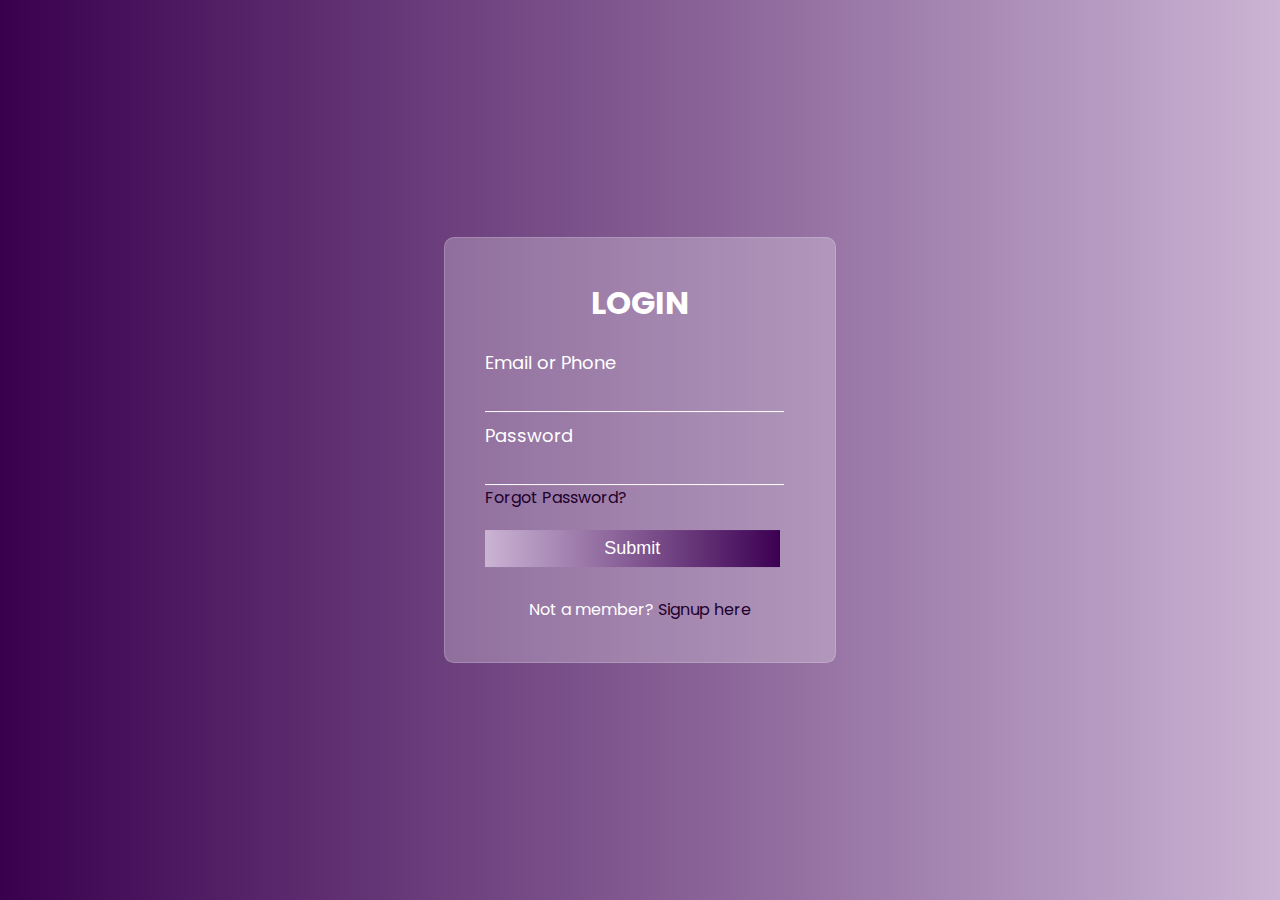
==== login.html @ 7121e1c1 "Add files via upload" ====
<!DOCTYPE html>
<html lang="en">
<head>
    <meta charset="UTF-8">
    <meta name="viewport" content="width=device-width, initial-scale=1.0">
    <title>Login</title>
    <style>

@import url('https://fonts.googleapis.com/css?family=Poppins:400,500,600,700&display=swap');

body{
  font-family: 'Poppins', sans-serif;
  background: linear-gradient(to right, #39004e, #cbb4d4);
}

input[type="checkbox"]{
    display: none;
}

.container{
    position: absolute;
    top: 50%;
    left: 50%;
    transform: translate(-50%, -50%);
    width: 350px;
    padding: 20px;
    border-radius: 10px;
    background: rgba(255, 255, 255, 0.25);
    border: 1px solid rgba(255, 255, 255, 0.18);
}




h1{
    text-align: center;
    color: white;
    text-transform: uppercase;
}

form{
    margin: 20px;
}

label{
    display: block;
    color: white;
    font-size: 18px;
    margin-top: 10px;
}

input{
    display: block;
    width: 90%;
    background: transparent;
    border: none;
    outline: none;
    border-bottom: 1px solid white;
    padding: 10px;
    color: white;
}

button{
    display: block;
    width: 95%;
    padding: 8px;
    border: none;
    outline: none;
    background: linear-gradient(to right, #cbb4d4, #3c0052);
    color: white;
    font-size: 18px;
    cursor: pointer;
    margin-top: 20px;
}

button:hover{
    color: white;
    border-radius: 20px;
    transition: 1s;
    box-shadow: 2px 2px 4px 4px white;
}

a{
    text-decoration: none;
    color: #20002c;
}

.link{
    margin-top: 30px;
    text-align: center;
    color: white;
}

a:hover{
    text-decoration: underline;
}
    </style>
    
</head>
<body>
    <div class="container">
        <h1>Login </h1>
        <form action="#">
            <label>Email or Phone</label>
            <input type="text">
            <label>Password</label>
            <input type="password">
            <a href="#">Forgot Password?</a>
            <button>Submit</button>
            <div class="link">Not a member? <a href="sigin.html">Signup here</a></div>
        </form>
    </div>  
</body>
</html>
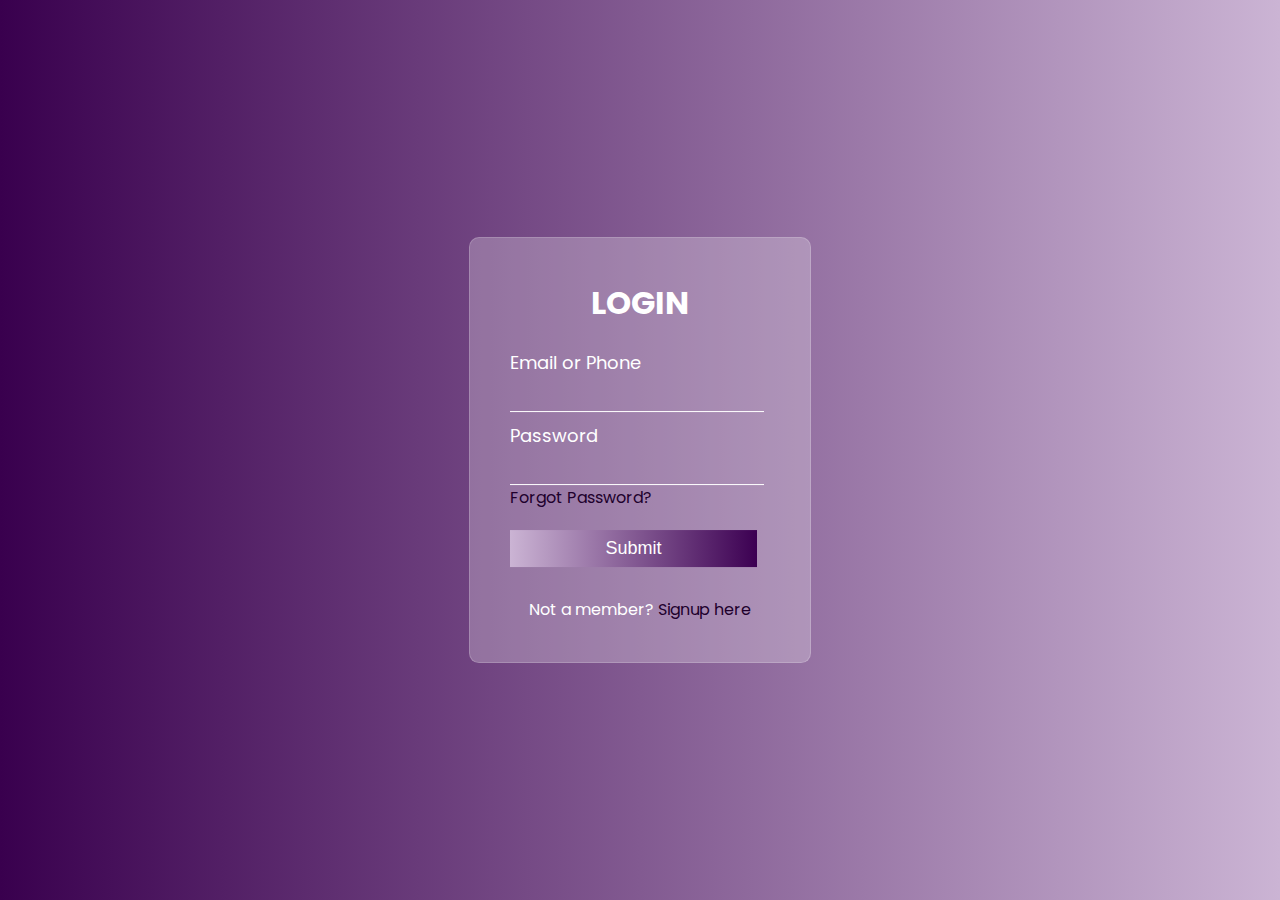
==== commit 7be78b2d: "login.html" ====
--- a/login.html
+++ b/login.html
@@ -94,6 +94,15 @@
 a:hover{
     text-decoration: underline;
 }
+        @media(min-width:380px){
+    .container{
+    position: absolute;
+    top: 50%;
+    left: 50%;
+    transform: translate(-50%, -50%);
+    width: 300px;
+  
+}
     </style>
     
 </head>
@@ -111,4 +120,4 @@
         </form>
     </div>  
 </body>
-</html>+</html>
